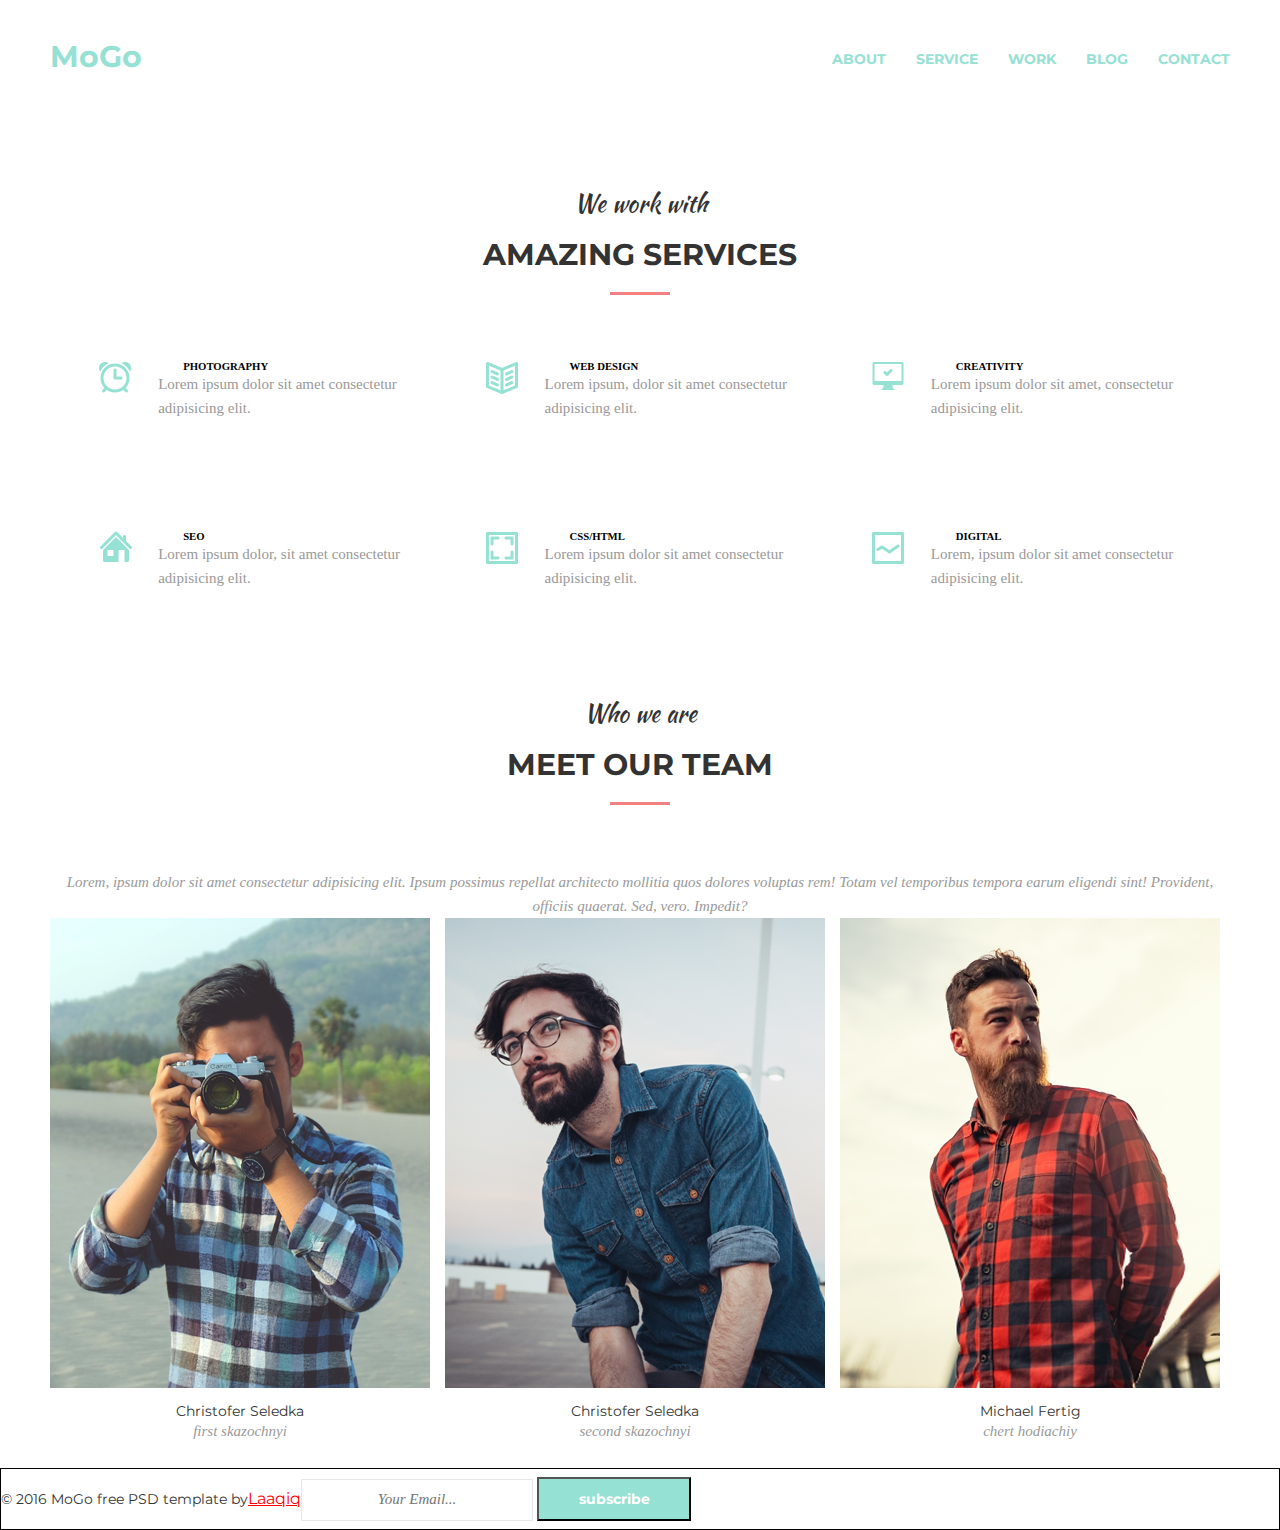
==== html-css/module_06/index.html @ 6451d46e "hw6" ====
<!DOCTYPE html>
<html lang="en">
<head>
    <meta charset="UTF-8">
    <meta name="viewport" content="width=device-width, initial-scale=1.0">
    <meta http-equiv="X-UA-Compatible" content="ie=edge">
    <link rel="stylesheet" href="./css/normalize.css">
    <link rel="stylesheet" href="./css/style.css">
    <link href="https://fonts.googleapis.com/css?family=Kaushan+Script&display=swap" rel="stylesheet">
    <link href="https://fonts.googleapis.com/css?family=Vesper+Libre:400,500,700,900&display=swap&subset=devanagari,latin-ext" rel="stylesheet">
    <link href="https://fonts.googleapis.com/css?family=Kaushan+Script|Montserrat|Montserrat+Alternates|Montserrat+Subrayada&display=swap" rel="stylesheet">
    <title>Document</title>
</head>
<body>

<div class="container">

    <header class="header">
        <a href="#" class="logo">MoGo</a>
            <nav class="main-nav">
                <ul class="navigation">
                   
                    <li><a class="site-navigation" href="#">ABOUT</a></li>
                    <li><a class="site-navigation" href="#">SERVICE</a></li>
                    <li><a class="site-navigation" href="#">WORK</a></li>
                    <li><a class="site-navigation" href="#">BLOG</a></li>
                    <li><a class="site-navigation" href="#">CONTACT</a></li>
                </ul>
            </nav>
    </header>


    <section class="work">
        <div class="h2-span">
            <h2 class="h2-who">We work with</h2>
            <span class="span-who">AMAZING SERVICES</span>
        </div>
        
        <div class="flex-container">
        
            <div class="item abc1">
                <h6 class="item h6">PHOTOGRAPHY</h6>
                <p class="p-container 1">Lorem ipsum dolor sit amet consectetur adipisicing elit.</p>
            </div>
            <div class="item abc2">
                <h6 class="item h6">WEB DESIGN</h6>
                <p class="p-container 2">Lorem ipsum, dolor sit amet consectetur adipisicing elit.</p>
            </div>
            <div class="item abc3">
                <h6 class="item h6">CREATIVITY</h6>
                <p class="p-container 3">Lorem ipsum dolor sit amet, consectetur adipisicing elit.</p>
            </div>

            <div class="item abc4">
                <h6 class="item h6">SEO</h6>
                <p class="p-container 3">Lorem ipsum dolor, sit amet consectetur adipisicing elit.</p>
            </div>
            <div class="item abc5">
                <h6 class="item h6">CSS/HTML</h6>
                <p class="p-container 5">Lorem ipsum dolor sit amet consectetur adipisicing elit.</p>
            </div>
            <div class="item abc6">
                <h6 class="item h6">DIGITAL</h6>
                <p class="p-container 6">Lorem, ipsum dolor sit amet consectetur adipisicing elit.</p>
            </div>
        </div>
    </section>



<!--  -->



    <section class="who">
        <div class="h2-span">
            <h2 class="h2-who">Who we are</h2>
            <span class="span-who">MEET OUR TEAM</span>
        </div>
            <p class="p-who">Lorem, ipsum dolor sit amet consectetur adipisicing elit. Ipsum possimus repellat architecto mollitia quos dolores voluptas rem! Totam vel temporibus tempora earum eligendi sint! Provident, officiis quaerat. Sed, vero. Impedit? </p>
        <div class="card-container">

             <div class="card">
                <img class="card-img" src="./img/Christopher Campbell.png" alt="" width="380px" height="470px">
            <div class="overlay2"></div>
                <div class="overlay">
                    <div class = "icons">
                        <a class="facebook abcd" href="#"><img src="./img/facebook.png" alt=""></a>
                        <a class="instagram abcd" href="#"><img src="./img/instagram.png" alt=""></a>
                        <a class="pinterest abcd" href="#"><img src="./img/pinterest.png" alt=""></a>
                        <a class="twitter abcd" href="#"><img src="./img/twitter.png" alt=""></a>
                    </div>
                </div>
                <h3 class="h3who">Christofer Seledka</h3>
                <p class="p-who">first skazochnyi</p>
             </div>
            
            <div class="card">
                    <img class="card-img" src="./img/Matthew Dix.png" alt="" width="380px" height="470px">
                <div class="overlay2"></div>
                    <div class="overlay">
                        <div class = "icons">
                            <a class="facebook abcd" href="#"><img src="./img/facebook.png" alt=""></a>
                            <a class="instagram abcd" href="#"><img src="./img/instagram.png" alt=""></a>
                            <a class="pinterest abcd" href="#"><img src="./img/pinterest.png" alt=""></a>
                            <a class="twitter abcd" href="#"><img src="./img/twitter.png" alt=""></a>
                        </div>
                    </div>
                    <h3 class="h3who">Christofer Seledka</h3>
                    <p class="p-who">second skazochnyi</p>
            </div>

            <div class="card">
                <img class="card-img" src="./img/Michael Fertig.png" alt="" width="380px" height="470px">
                <div class="overlay2"></div>
                <div class="overlay">
                    <div class = "icons">
                        <a class="facebook abcd" href="#"><img src="./img/facebook.png" alt=""></a>
                        <a class="instagram abcd" href="#"><img src="./img/instagram.png" alt=""></a>
                        <a class="pinterest abcd" href="#"><img src="./img/pinterest.png" alt=""></a>
                        <a class="twitter abcd" href="#"><img src="./img/twitter.png" alt=""></a>
                    </div>
                </div>
                <h3 class="h3who">Michael Fertig</h3>
                <p class="p-who">chert hodiachiy</p>
            </div>
        </div>
    </section>
</div>

<div class="footer">
    <p class="footer__rights">© 2016 MoGo free PSD template by </p>
    <a href="#" class="footer__link">Laaqiq</a> 
    <form>    
      <input class="your-mail input1" placeholder="Your Email..." name="text">
      <input class="subscribe input2" type="submit" value="subscribe">
    </form>
  </div>
</body>


</html>
---- html-css/module_06/css/style.css ----
*{
  margin:0;
  padding:0;
  }
*,
*::before,
*::after {
box-sizing: inherit;
}


body {
margin:0 auto;
padding: 0;
}

.container{
  width: 1180px;
  margin: 0 auto;
}


/* header */
.header {
  padding-top: 40px;
  margin-bottom: 150px
}
.catalog-download {
display: block;
}

nav ul li {
float:left;
list-style: none;
margin-right: 30px;
}

li:last-of-type {
margin-right: 0;
}
.main-nav {
float: right;
margin-top: 10px;
padding: 0;
}

.site-navigation {
  font-size: 14px;
  color: #95e1d3;
  font-family: "Montserrat";
  font-weight: 400;
  text-align: center;
  font-weight: bold;
  text-transform: uppercase;
  text-decoration: none;
  position: relative;
  color: #95e1d3;
	cursor: pointer;
	line-height: 1; 
	text-decoration: none; 

}

.site-navigation::after{
  display: block;
	position: absolute;
	left: 0; 
	width: 0;
	height: 2px;
  background-color: #f38181;
	content: "";
	transition: width 0s ;
}
a:hover:after,
a:focus:after {
	width: 100%; /*устанавливаем значение 100% чтобы ссылка подчёркивалась полностью*/
}
.site-navigation:hover,
.site-navigation:focus {
  color: #f38181;
 }

.logo {
display: block;
float:left;
font-weight: bolder;
text-decoration: none;
font-size: 30px;
color: #95e1d3;
font-family: "Montserrat";
font-weight: 700;
}



.logo::third-letter{
  color:#1abc9c;
  text-transform: capitalize;
  }

.clearfix { 
clear: both;
}
.clearfix::after {
display: table;
content: '';
clear: both;
}

/* main */
/* products */
.h2-who{
  font-size: 24px;
  color: #333333;
  font-family: "Kaushan Script";
  font-weight: 400;
  text-align: center;;
}

.h2-span::after {
  display: block;
  content: "";
  /* position: absolute;
   */
  text-align: center;
  right: calc(50% - 175px);
  width: 60px;
  height: 3px;
  background-color: #f38181;
  
}

.span-who{
  font-size: 30px;
color: #333333;
font-family: "Montserrat";
font-weight: 700;
text-align: center;

}

.catalog-item {
float: left;
list-style: none;
display: block;
margin-right: 30px;
margin-bottom: 30px;
max-width: 255px;
color: #ffffff;
background-color: rgb(233, 240, 253);
}

.catalog-item:nth-last-child(-n+4) {
margin-bottom: 0;
}

.catalog-list {
float: right;
padding-bottom: 106px;
padding: 0;
}

.catalog-item:hover 
.name-item {
background-color: #1abc9c;
}

.catalog-item:hover 
.price-item {
background-color: #7fd9c7;
} 

.catalog-item:nth-child(4n) {
margin-right: 0;
}

.name-item {
font-size: 18px;
font-family: "Roboto";
padding: 14px;
color: #ffffff;
text-transform: uppercase;
}

.price-item {
font-family: "Roboto";
font-size: 18px;
text-align: center;
text-transform: uppercase;
padding: 14px 0;
color: #ffffff;
}

.img {
width: 255px;
height: 281px;
position: relative;
}

.img::before {
content: "";
position: absolute;
background-color:lightblue;
width: 100%;
height: 281px;
z-index: -1;
}

.name-item {
display: inline-block;
width: 172px;
background-color: #323232;
}

.price-item {
display: inline-block;
margin-left:-4px;
width: 55px;
background: #8c8c8c;
}

main::after{
content:'';
clear: both;
display: block;
}



/* news */

.news {
padding-bottom: 82px;
}
.latest-news li {
width: 350px;
list-style: none;
margin: 0;
padding: 0;
float: left;
margin-right: 30px;
}

.latest-news {
float: left;
}

.latest-news li:nth-child(3n) {
margin-right: 0;
}

 .news-item-img {
display: block;
max-width: 100%;
height: auto;
margin-bottom: 18px;
} 

 .subtitle::after {
content: '';
display: block;
right: calc(50% - 105px);
background-color: rgb(78, 198, 171);
width: 136px;
height: 3px;
}
::after {
margin-top: 8px;
}

.subtitle {
margin-bottom: 28px;
font-size: 18px;
font-family: "Open Sans", sans-serif;
color: rgb(85, 82, 82);
line-height: 1.444;
}

.latest-news-list-item {
font-family: "Open Sans", sans-serif;
font-size: 14px;
color: rgb(85, 82, 82);
line-height: 1.857;
margin-bottom: 14px;
}
*/
/* button */

.button {
display: block;
width: 160px;
height: 52px;
font-size: 16px;
text-decoration: none;
font-family: "Open Sans", sans-serif;
color: rgb(255, 255, 255);
background-color: rgb(78, 198, 171);
text-align: center;
line-height: 52px;
}

.button:hover,
.button:focus {
background-color: rgb(78, 198, 171);
} */

/*container-2*/
.container2 {
  width: 1300px;
  margin: 0 auto;
}



.flex-container{
  display: flex;
  width: 1159px;
  height: 340px;
  flex-wrap: wrap;
  justify-content: space-around;
  text-align: left;

}


.item{
  background-repeat: no-repeat;
}

.abc1.item{
  background-image: url(../img/ALARM.png);
}
.abc2.item{
  background-image: url(../img/BOOK\ 2.png);
}
.abc3.item{
  background-image: url(../img/COMPUTER\ _\ OK.png);
}
.abc4.item{
  background-image: url(../img/HOME.png);
}
.abc5.item{
  background-image: url(../img/IMAGE.png);
}
.abc6.item{
  background-image: url(../img/LINE\ GRAPH.png);
}

.div-container2{
  width: 380px;
  height: 125px;

}
.p-container{
  width: 290px;
  height: 81px;
  font-size: 15px;
  line-height: 24px;
  color: #999999;
  font-family: "Roboto";
  font-weight: 400;
  transform: translateX(60px);
}

h6.item{
  transform: translateX(85px);
}






.p-who{
  
/* height: 130px;
font-size: 15px;
line-height: 24px;
color: #999999;
font-family: "Roboto";
font-weight: 400;
text-align: center; */
}

.card-container{
  display: flex;
  justify-content: space-between;
}

span{
  font-size: 30px;
  color: #333333;
  font-family: "Montserrat";
  font-weight: 700;
  text-align: center;
  display: block;
  padding: 20px 0 20px 0;
}

.card {
  height: 550px;  
  width: 380px;
  position: relative;
  padding: 0 15px 0 0;
}


.card-img {
  height: 470px;
  width: 380px;
  z-index: 2;
  position: absolute;
}

.overlay {
  width: 380px;
  height: 470px;
  background-image: linear-gradient(0deg, #f0e290 0%, #e98a89 100%);
  position: relative;
  z-index: 3;
  opacity: 0;
  top: 0;
}

.card:hover .overlay{
  background-image: linear-gradient(0deg, rgb(248, 235, 50,0.85) 0%, #e98b89d3 100%);
  color: rgb(255, 255, 255);
  opacity: 1;
  transition: 0.1s;
  transform: translate(-10px, -10px);
}

.card:hover .card-img{
  transform: translate(-10px, -10px);
  transition: 0.1s;
}


.overlay2{
  height: 470px;
  width: 380px;
  background-color: #95e1d3;
  z-index: 1;
  top: 0;
  position: absolute  ;
}

.icons a{
  width: 50px;
  height: 50px;
  border: 1px solid red;
  transition: cubic-bezier(0.6, 0.04, 0.98, 0.335);
  display: flex;
  justify-content: center;
  align-items: center;
}

.icons{
  display: inline-flex;
  margin-top: 193px;
  margin-left: 104px;
  background-color: #fce38a;
}



img.adcd{
  width: 26px;
  max-height: 30px;
  background-color: #f38181;
  transform: translate(10px, 10px);
}

.facebook{
  width: 50px;
  height: 50px;
  border: 1px  solid red;
  justify-content: center;
  image-rendering: auto;

}
.instagram{
  width: 50px;
  height: 50px;
  border: 1px  solid red;
}
.pinterest{
  width: 50px;
  height: 50px;
  border: 1px  solid red;
}
.twitter{
  
  width: 50px;
  height: 50px;
  border: 1px  solid red;
}

.h3who{
  font-size: 14px;
  color: #333333;
  font-family: "Montserrat";
  font-weight: 400;
  text-align: center;
  padding: 15px 0 0 0;
}

.p-who{
  font-size: 15px;
  line-height: 24px;
  color: #999999;
  font-family: "Roboto";
  font-weight: 300;
  font-style: italic;
  text-align: center;
}

.h2-span::after{
  width: 60px;
  height: 3px;
  background-color: #f38181;
  transform: translateX(560px);
  display: block;
  content: "";
  margin: 0px 0 65px 0;
}

/* .footer{
  all: unset;
  height: 60px;
  border: 1px solid;
  display: flex;
  align-items: center;  
}

p.footer{
  font-size: 14px;
  color: #333333;
  font-family: "Montserrat";
  font-weight: 400;
  text-align: center;
}

input{
    font-size: 14px;
    color: #ffffff;
    font-family: "Montserrat";
    font-weight: 700;
    text-align: center;
}

.your-mail{
  font-size: 15px;
line-height: 24px;
color: #cccccc;
font-family: "Roboto";
font-weight: 300;
font-style: italic;
}
.footer a{
  color: red;
}
.input1{
  width: 230px;
height: 40px;
background-color: #ffffff;
border: 1px solid #e7e7e7;
}

.input2{
  font-size: 14px;
  color: #ffffff;
  font-family: "Montserrat";
  font-weight: 700;
  text-align: center;
}

.subscribe{
  width: 150px;
  height: 40px;
  background-color: #95e1d3;
} */


.footer{
  all: unset;
  height: 60px;
  border: 1px solid;
  display: flex;
  align-items: center;  
}

.footer__rights,.footer__link { 
  font-family: "Montserrat", sans-serif;
  font-weight: 400;
}
  
.footer__rights{
  font-size: 14px;
  color: #333333;
  text-align: center;
}

.footer__link {
  color: red;  
}

input{
    font-size: 14px;
    color: #ffffff;
    font-family: "Montserrat", sans-serif;
    font-weight: 700;
    text-align: center;
}

.your-mail{
  font-size: 15px;
line-height: 24px;
color: #cccccc;
font-family: "Roboto";
font-weight: 300;
font-style: italic;
}

.input1{
  width: 230px;
height: 40px;
background-color: #ffffff;
border: 1px solid #e7e7e7;
}

.input2{
  font-size: 14px;
  color: #ffffff;
  font-family: "Montserrat";
  font-weight: 700;
  text-align: center;
}

.subscribe{
  width: 150px;
  height: 40px;
  background-color: #95e1d3;
}
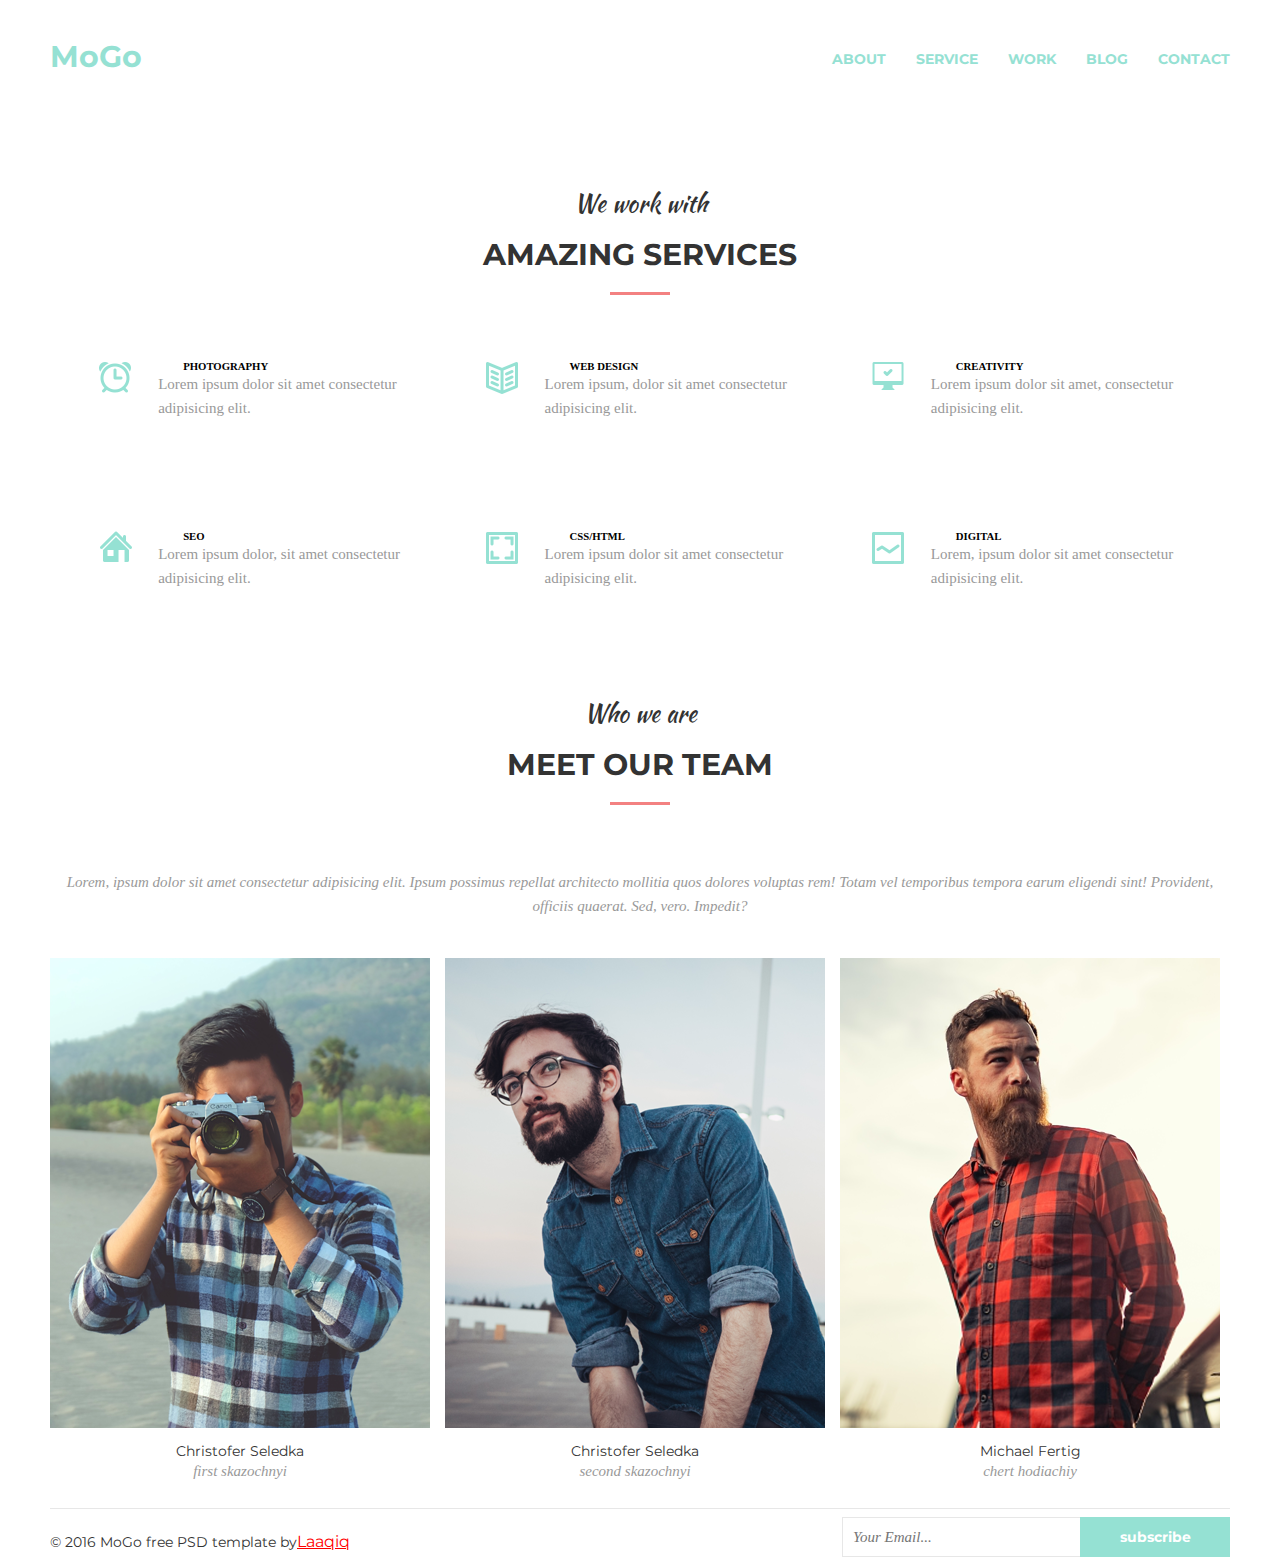
==== commit 0c8ec5a1: "6" ====
--- a/html-css/module_06/index.html
+++ b/html-css/module_06/index.html
@@ -127,15 +127,18 @@
         </div>
     </section>
 </div>
-
-<div class="footer">
-    <p class="footer__rights">© 2016 MoGo free PSD template by </p>
-    <a href="#" class="footer__link">Laaqiq</a> 
-    <form>    
-      <input class="your-mail input1" placeholder="Your Email..." name="text">
-      <input class="subscribe input2" type="submit" value="subscribe">
-    </form>
-  </div>
+<footer>
+    <div class="container">
+        <div class="footer__wrapper">
+            <p class="footer__lefts">© 2016 MoGo free PSD template by </p>
+            <a href="#" class="footer__link">Laaqiq</a>
+            <form>
+                <input class="your-mail input1" placeholder="Your Email..." name="text">
+                <input class="subscribe input2" type="submit" value="subscribe">
+            </form>
+        </div>
+    </div>
+</footer>
 </body>
 
 
--- a/html-css/module_06/css/style.css
+++ b/html-css/module_06/css/style.css
@@ -12,6 +12,7 @@
 body {
 margin:0 auto;
 padding: 0;
+width: 1180px;
 }
 
 .container{
@@ -471,6 +472,11 @@
   transform: translate(10px, 10px);
 }
 
+.abcd:hover,
+.abcd:focus {
+background-color: rgb(78, 198, 171);
+} 
+
 .facebook{
   width: 50px;
   height: 50px;
@@ -513,6 +519,7 @@
   font-weight: 300;
   font-style: italic;
   text-align: center;
+  padding: 0 0 40px 0;
 }
 
 .h2-span::after{
@@ -525,49 +532,69 @@
   margin: 0px 0 65px 0;
 }
 
-/* .footer{
-  all: unset;
-  height: 60px;
-  border: 1px solid;
+footer {
+  height: 40px;
+  border-top: 1px solid #e7e7e7;
+  margin:0  0 10px 0;
+  
+}
+
+.footer__wrapper {
   display: flex;
-  align-items: center;  
-}
-
-p.footer{
+  /* justify-content: space-between;
+  align-items: center; */
+  margin: 0 auto;
+  padding-top: 8px;
+  align-items: center;
+}
+
+.footer__lefts,
+.footer__link {
+  font-family: "Montserrat", sans-serif;
+  font-weight: 400;
+}
+
+.footer__lefts {
   font-size: 14px;
   color: #333333;
-  font-family: "Montserrat";
-  font-weight: 400;
-  text-align: center;
-}
-
-input{
-    font-size: 14px;
-    color: #ffffff;
-    font-family: "Montserrat";
-    font-weight: 700;
-    text-align: center;
-}
-
-.your-mail{
+  text-align: center;
+}
+
+.footer__link {
+  display: flex;
+  flex: auto;
+  color: red;
+}
+
+input {
+  font-size: 14px;
+  color: #ffffff;
+  font-family: "Montserrat", sans-serif;
+  font-weight: 700;
+  text-align: center;
+}
+
+.your-mail {
   font-size: 15px;
-line-height: 24px;
-color: #cccccc;
-font-family: "Roboto";
-font-weight: 300;
-font-style: italic;
-}
-.footer a{
-  color: red;
-}
-.input1{
+  line-height: 24px;
+  color: #cccccc;
+  font-family: "Roboto";
+  font-weight: 300;
+  font-style: italic;
+  padding: 0px 0px 0px 10px;
+  text-align: left;
+}
+
+.input1 {
   width: 230px;
-height: 40px;
-background-color: #ffffff;
-border: 1px solid #e7e7e7;
-}
-
-.input2{
+  height: 38px;
+  background-color: #ffffff;
+  border: 1px solid #e7e7e7;
+  margin: 0 -4px 0 0;
+  padding: 0px 0px 0px 10px;
+}
+
+.input2 {
   font-size: 14px;
   color: #ffffff;
   font-family: "Montserrat";
@@ -575,70 +602,15 @@
   text-align: center;
 }
 
-.subscribe{
+.subscribe {
   width: 150px;
   height: 40px;
   background-color: #95e1d3;
-} */
-
-
-.footer{
-  all: unset;
-  height: 60px;
-  border: 1px solid;
-  display: flex;
-  align-items: center;  
-}
-
-.footer__rights,.footer__link { 
-  font-family: "Montserrat", sans-serif;
-  font-weight: 400;
-}
-  
-.footer__rights{
-  font-size: 14px;
-  color: #333333;
-  text-align: center;
-}
-
-.footer__link {
-  color: red;  
-}
-
-input{
-    font-size: 14px;
-    color: #ffffff;
-    font-family: "Montserrat", sans-serif;
-    font-weight: 700;
-    text-align: center;
-}
-
-.your-mail{
-  font-size: 15px;
-line-height: 24px;
-color: #cccccc;
-font-family: "Roboto";
-font-weight: 300;
-font-style: italic;
-}
-
-.input1{
-  width: 230px;
-height: 40px;
-background-color: #ffffff;
-border: 1px solid #e7e7e7;
-}
-
-.input2{
-  font-size: 14px;
-  color: #ffffff;
-  font-family: "Montserrat";
-  font-weight: 700;
-  text-align: center;
-}
-
-.subscribe{
-  width: 150px;
-  height: 40px;
-  background-color: #95e1d3;
-}
+  border: none;
+}
+
+form{
+  margin:0 0 10px 0;
+  border-top: 1px;
+  display: inline-flex;
+}